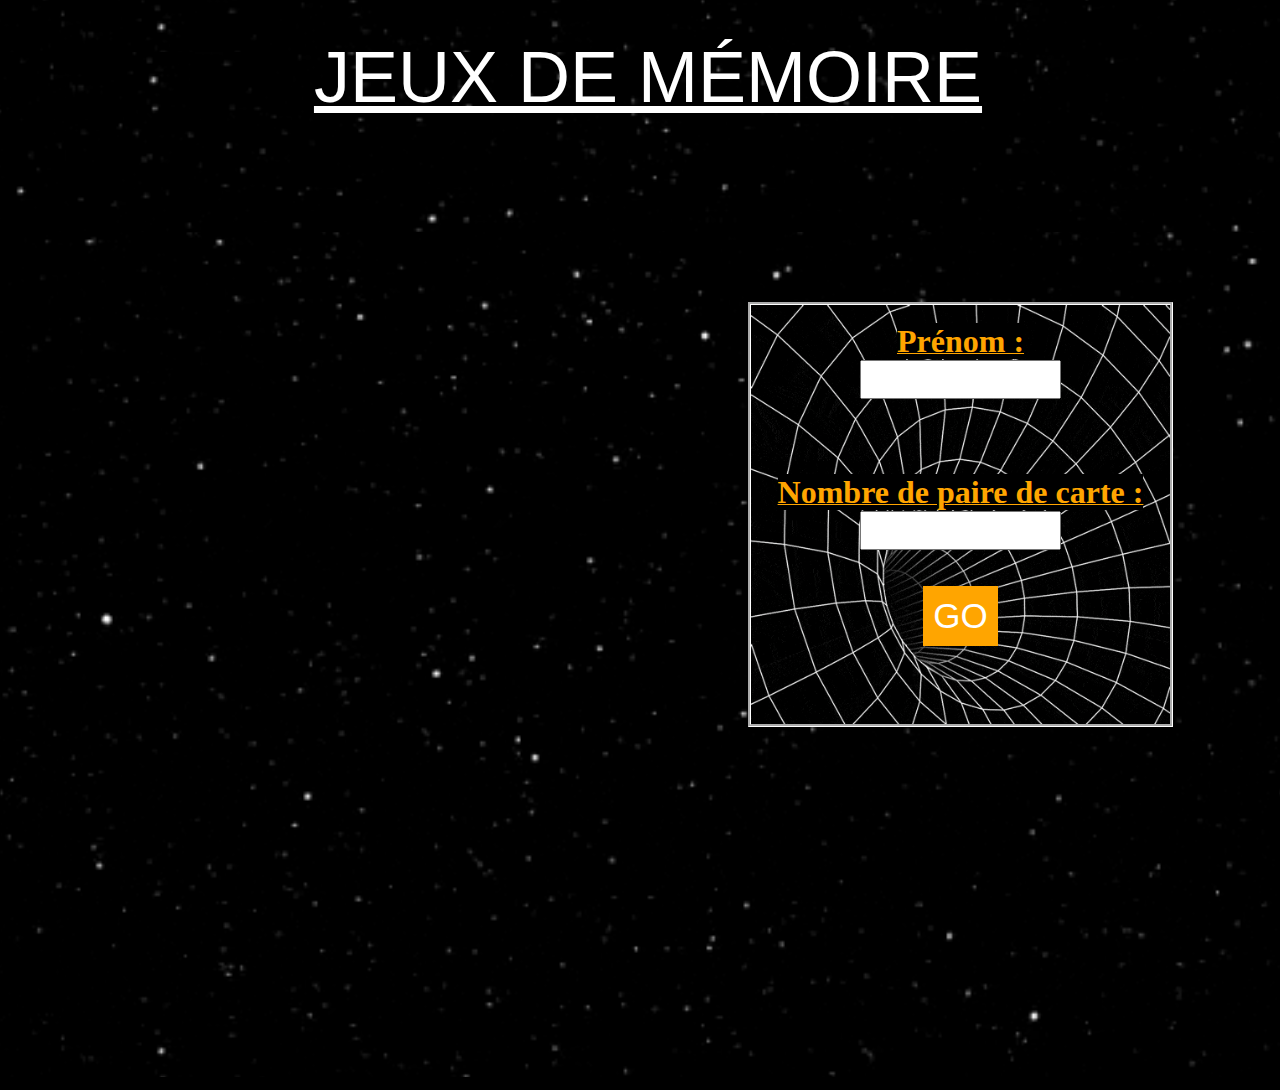
==== index.html @ 2c4fc581 "Add files via upload" ====
<!DOCTYPE html>
<html lang="en">
    <head>
        <meta charset="UTF-8">
        <meta http-equiv="X-UA-Compatible" content="IE=edge">
        <meta name="viewport" content="width=device-width, initial-scale=1.0">
        <link rel="stylesheet" href="style.css">
        <title>Jeux de Mémoire</title>
    </head>

    <body>    
        <header>
            <text class="titre">JEUX DE MÉMOIRE</text>
            <section id="timer" class="timer">
                <div class="container">
                    <h2 id="temp" class="temp">00:00</h2>
                </div>
                <strong><p id="nom" class="nom"></p></strong>
            </section>
        </header>

    

        <div id = "formulaire">
            <form class="formulaire" id="form" >
                <div class = "inputPrenom">
                    <br><label for="prenom"><strong class="prenom">Prénom :</strong></label><br>
                    <input type="text" id="prenom" name="prenom"><br><br>
                </div>
                <div class="erreurNom" id="erreurNom"></div>

                <br><br><br><br>

                <div class="inputPair">
                    <label for="pair"><strong class="labelPair">Nombre de paire de carte :</strong></label>
                    <input type="number" id="pair" name="pair">
                </div>
                <div class="erreurPair" id="erreurPair"></div> 

                <br><br>

                <input type="button" value="GO" id="go" class="go"> 
                
            </form>
        </div> 
        
        <main id="boardGame" class="boardGame">
            <div class="box" id="box1">1</div>
            <div class="box" id="box2">1</div>
            <div class="box" id="box3">2</div>
            <div class="box" id="box4">2</div>
            <div class="box" id="box5">3</div>
            <div class="box" id="box6">3</div>
            <div class="box" id="box7">4</div>
            <div class="box" id="box8">4</div>
            <div class="box" id="box9">5</div>
            <div class="box" id="box10">5</div>
            <div class="box" id="box11">6</div>
            <div class="box" id="box12">6</div>
            <div class="box" id="box13">7</div>
            <div class="box" id="box14">7</div>
            <div class="box" id="box15">8</div>
            <div class="box" id="box16">8</div>
            <div class="box" id="box17">9</div>
            <div class="box" id="box18">9</div>
            <div class="box" id="box19">10</div>
            <div class="box" id="box20">10</div>
        </main>

        <div class="message">
            <h2 id="gagner" class="gagner"></h2>
            
        </div>
        
        <button onClick="window.location.reload();" id="reset"><strong>RECOMMENCER</strong></button>
        <h3 id="createur" class="createur"></h3> 
        
        </script><script src="memoire.js"></script>
    </body>
</html>
---- style.css ----
* {
  box-sizing: border-box;
}

body{
  background-color: black;
  width: 100%;
  overflow: hidden;
  background-image: url("img/space.gif");
  background-size: cover;
  
}

main {
  margin: 0;
  display: flex;
  align-items: center;
  justify-content: center;
  width: auto;
  height: 100vh;
  margin-top: -550px;
}

header div{
  width: auto;
  height: 180px;
  margin: -21px;
  display: flex;
  justify-content: center;
  align-items: center;
  color: white;
  font-size:250%;
  text-decoration:underline;
  background-image: url("img/space.gif");
  background-size: cover;
}

.formulaire{
  color: orange;
  text-align: center;
  margin-top: -650px;
  border-style: groove;
  border-color: rgb(255, 255, 255);
  width: 425px;
  height: 425px;
  margin-left: 740px;
  display: block;
  background-image: url("img/trouNoir.gif");
  background-size:cover
}

.formulaire label{
  font-size: xx-large;
}

.formulaire input{
  padding: 10px;
}

.formulaire select{
  padding: 10px;
  margin-right: 15px ;
  margin-top: 8px;
  padding-right: 100px;
}

.go{
  background-color: orange; 
  border: none;
  color: white;
  padding: 15px 32px;
  text-align: center;
  text-decoration: none;
  display: inline-block;
  font-size: 35px;
}

.erreurPair, .erreurNom {
  color: red;
  background-color: rgb(0, 0, 0);
  font-size: 110%;
  text-decoration: underline;
  width:320px;
  margin: 0 auto;
  font-weight: bold;
}

.correctInput {
  font-size: 0px;
}

.inputPrenom{
  margin-bottom: -15px;
  text-decoration: underline;
  
}

.inputPair{
  color: orange;
  text-decoration: underline;
}


.timer{
  height: 100vh;
  width: 100%;
  margin-top: -115px;
}

#nom{
  text-align: center;
  margin-top:-50px;
  font-size: 300%;
}

.message{
  margin-top: -475px;
}

.titre{
  font-family:Impact, Haettenschweiler, 'Arial Narrow Bold', sans-serif;
  width: auto;
  height: 180px;
  margin: -21px;
  display: flex;
  justify-content: center;
  align-items: center;
  color: white;
  font-size:450%;
  text-decoration:underline;
}

.nom{
  font-family:Cambria, Cochin, Georgia, Times, 'Times New Roman', serif;
  color: white;
}
.prenom,.labelPair{
  background-color: black;
}

.temp{
  font-family: 'Segoe UI', Tahoma, Geneva, Verdana, sans-serif;
  color:red
}

.box {
  width: 120px;
  height: 120px;
  background-color: rgb(255, 255, 255);
  display: flex;
  font-size: 0px;
  font-weight: bold;
  align-items: center;
  justify-content: center;
  border: 1px solid black;
  cursor: pointer;
  margin-top: -350px;
  margin-right: 5px;
}

.gagner{
  color: green;
  text-align: center;
  margin-top: -330px;
  font-size: 550%;
}

.perdu{
  margin-top: -250px;
  font-size: 550%;
  color: rgb(255, 0, 0);
}

.show {
 font-size: xx-large;
 pointer-events:none;
}

.match{
  background-color: transparent;
  color: transparent;
  border-color: transparent;
  visibility: hidden;
}

.resetRed{
  background-color: red ;
  width: 15%;
  margin: 0 auto;
  font-size: x-large;
  border-radius: 100%;
}

.resetGreen{
  background-color:green ;
  width: 15%;
  margin: 0 auto;
  font-size: x-large;
  border-radius: 100%;
}

.createur{
  color: white;
  float:right;
  margin-right: 100px;
  margin-top: initial;
}

.verouillerBoardgame{
  pointer-events:none;
}
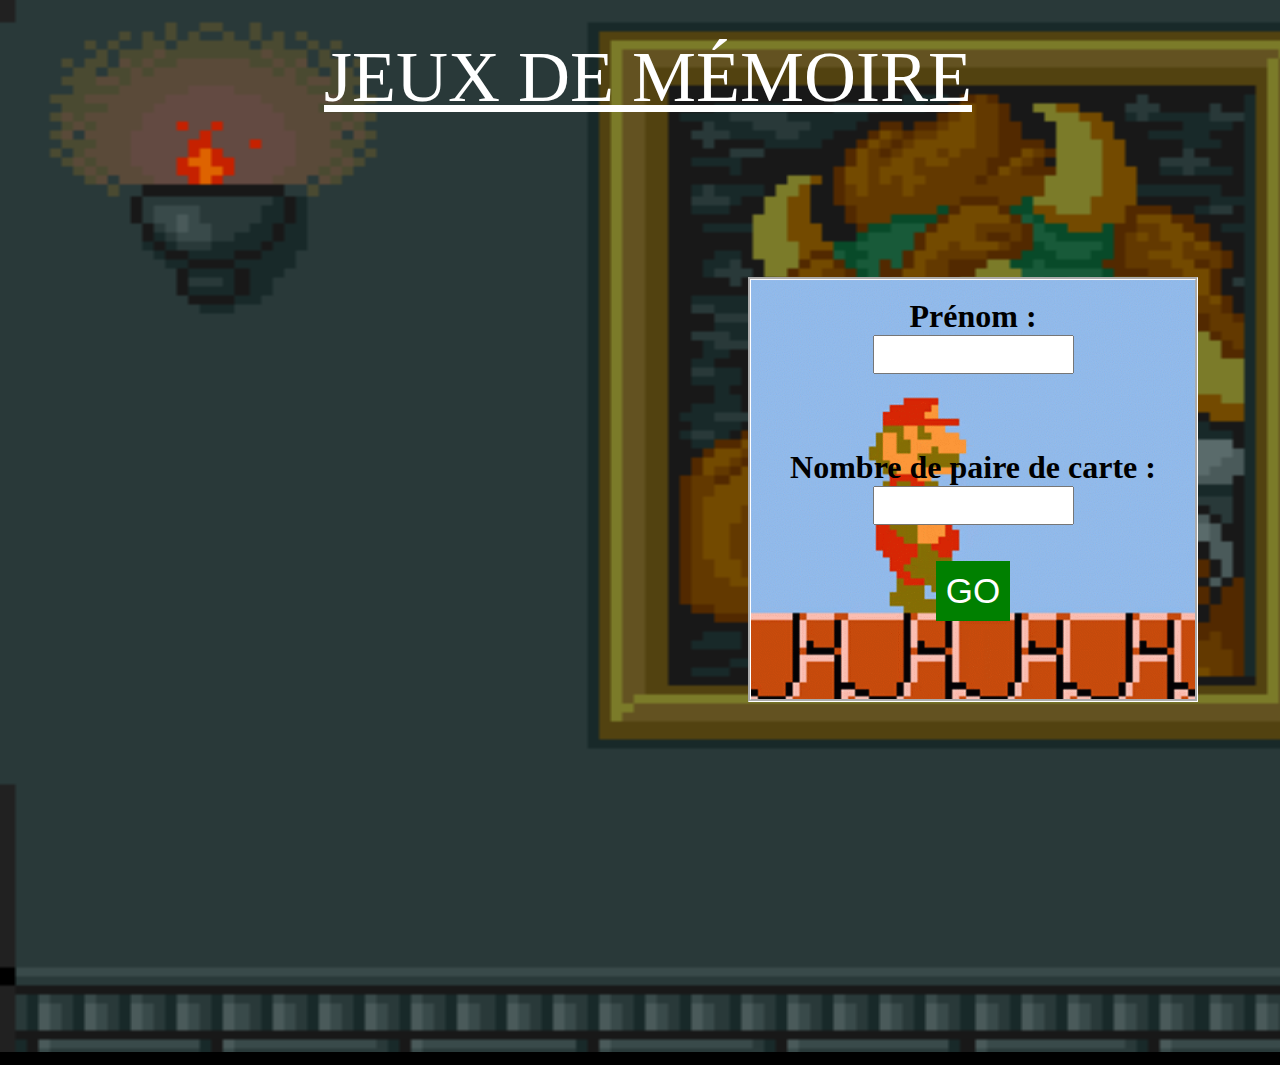
==== commit e62ea2c9: "Semi-Final" ====
--- a/index.html
+++ b/index.html
@@ -19,12 +19,28 @@
             </section>
         </header>
 
-    
+
+        <audio id="correct">
+            <source src="audio/correct.mp3" type="audio/mpeg">
+        </audio>
+
+        <audio id="wrong">
+            <source src="audio/wrong.mp3" type="audio/mpeg">
+        </audio>
+            
+        <audio id="succes">
+            <source src="audio/succes.mp3" type="audio/mpeg">
+        </audio>
+
+        <audio id="gameOver">
+            <source src="audio/gameOver.mp3" type="audio/mpeg">
+        </audio>
+
 
         <div id = "formulaire">
             <form class="formulaire" id="form" >
                 <div class = "inputPrenom">
-                    <br><label for="prenom"><strong class="prenom">Prénom :</strong></label><br>
+                    <br><label for="prenom"><strong class="labelprenom">Prénom :</strong></label><br>
                     <input type="text" id="prenom" name="prenom"><br><br>
                 </div>
                 <div class="erreurNom" id="erreurNom"></div>
--- a/style.css
+++ b/style.css
@@ -6,9 +6,10 @@
   background-color: black;
   width: 100%;
   overflow: hidden;
-  background-image: url("img/space.gif");
-  background-size: cover;
-  
+  background-image: url("img/back.gif");
+  background-repeat: no-repeat;
+  background-size: 1920px 1500px;
+  background-position-y: center
 }
 
 main {
@@ -22,30 +23,27 @@
 }
 
 header div{
-  width: auto;
+  width: 10px;
   height: 180px;
   margin: -21px;
   display: flex;
   justify-content: center;
-  align-items: center;
   color: white;
   font-size:250%;
   text-decoration:underline;
-  background-image: url("img/space.gif");
-  background-size: cover;
 }
 
 .formulaire{
-  color: orange;
-  text-align: center;
-  margin-top: -650px;
+  color: black;
+  text-align: center;
+  margin-top: -675px;
   border-style: groove;
   border-color: rgb(255, 255, 255);
-  width: 425px;
+  width: 450px;
   height: 425px;
   margin-left: 740px;
   display: block;
-  background-image: url("img/trouNoir.gif");
+  background-image: url("img/mario.gif");
   background-size:cover
 }
 
@@ -65,7 +63,7 @@
 }
 
 .go{
-  background-color: orange; 
+  background-color: green; 
   border: none;
   color: white;
   padding: 15px 32px;
@@ -91,19 +89,19 @@
 
 .inputPrenom{
   margin-bottom: -15px;
-  text-decoration: underline;
+}
+
+.inputPair{
+  color: black;
   
 }
 
-.inputPair{
-  color: orange;
-  text-decoration: underline;
-}
-
+.labelPair,.labelprenom{
+  font-family: "Comic Sans MS", "Comic Sans", cursive;
+}
 
 .timer{
   height: 100vh;
-  width: 100%;
   margin-top: -115px;
 }
 
@@ -118,7 +116,7 @@
 }
 
 .titre{
-  font-family:Impact, Haettenschweiler, 'Arial Narrow Bold', sans-serif;
+  font-family: "Comic Sans MS", "Comic Sans", cursive;
   width: auto;
   height: 180px;
   margin: -21px;
@@ -134,13 +132,11 @@
   font-family:Cambria, Cochin, Georgia, Times, 'Times New Roman', serif;
   color: white;
 }
-.prenom,.labelPair{
-  background-color: black;
-}
 
 .temp{
   font-family: 'Segoe UI', Tahoma, Geneva, Verdana, sans-serif;
-  color:red
+  color:red;
+  margin-left: 1940px;
 }
 
 .box {
@@ -184,19 +180,41 @@
 }
 
 .resetRed{
-  background-color: red ;
-  width: 15%;
+  padding: 15px 25px;
+  font-size: 24px;
+  cursor: pointer;
+  text-align: center;
+  text-decoration: none;
+  outline: none;
+  color: rgb(255, 255, 255);
+  background-color: red;
+  border: none;
+  border-radius: 15px;
+  box-shadow: 0 2px rgb(0, 0, 0);
   margin: 0 auto;
-  font-size: x-large;
-  border-radius: 100%;
+}
+
+.resetRed:hover{
+  background-color: rgb(122, 4, 4)
 }
 
 .resetGreen{
-  background-color:green ;
-  width: 15%;
+  padding: 15px 25px;
+  font-size: 24px;
+  cursor: pointer;
+  text-align: center;
+  text-decoration: none;
+  outline: none;
+  color: rgb(255, 255, 255);
+  background-color: green;
+  border: none;
+  border-radius: 15px;
+  box-shadow: 0 2px rgb(0, 0, 0);
   margin: 0 auto;
-  font-size: x-large;
-  border-radius: 100%;
+}
+
+.resetGreen:hover{
+  background-color:rgb(2, 91, 2)
 }
 
 .createur{
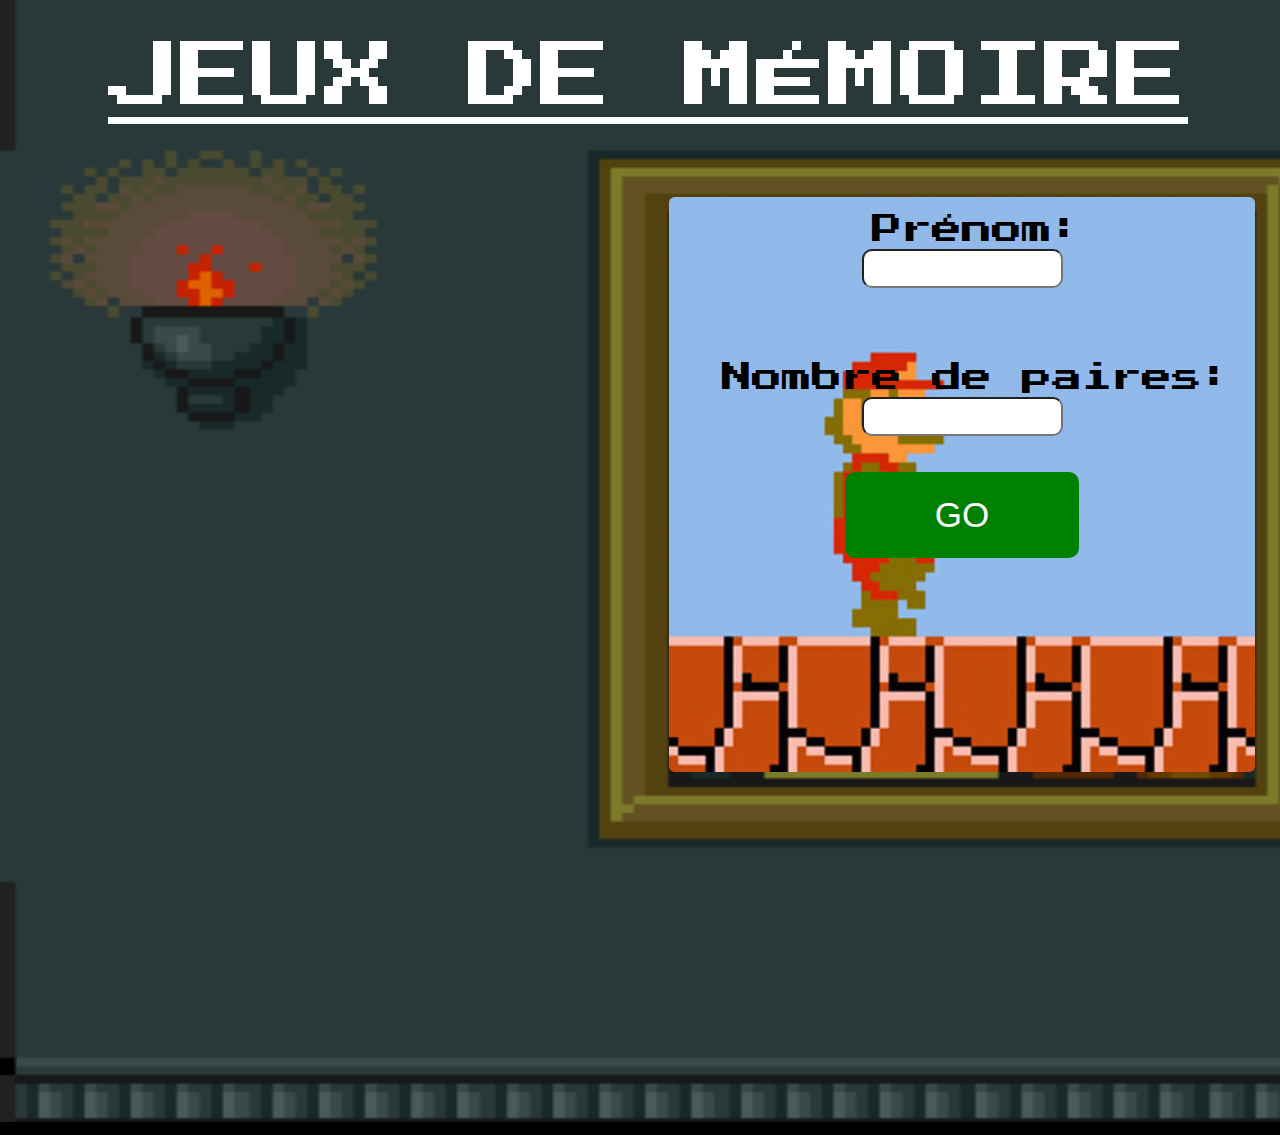
==== commit b9758559: "Add files via upload" ====
--- a/index.html
+++ b/index.html
@@ -40,7 +40,7 @@
         <div id = "formulaire">
             <form class="formulaire" id="form" >
                 <div class = "inputPrenom">
-                    <br><label for="prenom"><strong class="labelprenom">Prénom :</strong></label><br>
+                    <br><label for="prenom"><strong class="labelprenom">Prénom:</strong></label><br>
                     <input type="text" id="prenom" name="prenom"><br><br>
                 </div>
                 <div class="erreurNom" id="erreurNom"></div>
@@ -48,7 +48,7 @@
                 <br><br><br><br>
 
                 <div class="inputPair">
-                    <label for="pair"><strong class="labelPair">Nombre de paire de carte :</strong></label>
+                    <label for="pair"><strong class="labelPair">Nombre de paires:</strong></label>
                     <input type="number" id="pair" name="pair">
                 </div>
                 <div class="erreurPair" id="erreurPair"></div> 
@@ -61,31 +61,33 @@
         </div> 
         
         <main id="boardGame" class="boardGame">
-            <div class="box" id="box1">1</div>
-            <div class="box" id="box2">1</div>
-            <div class="box" id="box3">2</div>
-            <div class="box" id="box4">2</div>
-            <div class="box" id="box5">3</div>
-            <div class="box" id="box6">3</div>
-            <div class="box" id="box7">4</div>
-            <div class="box" id="box8">4</div>
-            <div class="box" id="box9">5</div>
-            <div class="box" id="box10">5</div>
-            <div class="box" id="box11">6</div>
-            <div class="box" id="box12">6</div>
-            <div class="box" id="box13">7</div>
-            <div class="box" id="box14">7</div>
-            <div class="box" id="box15">8</div>
-            <div class="box" id="box16">8</div>
-            <div class="box" id="box17">9</div>
-            <div class="box" id="box18">9</div>
-            <div class="box" id="box19">10</div>
-            <div class="box" id="box20">10</div>
+            <div class="box" id="defaultBox">♦</div>
+            <div class="box" id="defaultBox">♦</div>
+            <div class="box" id="defaultBox">☻</div>
+            <div class="box" id="defaultBox">☻</div>
+            <div class="box" id="box0">♥</div>
+            <div class="box" id="box1">♥</div>
+            <div class="box" id="box2">☺</div>
+            <div class="box" id="box3">☺</div>
+            <div class="box" id="box4">♣</div>
+            <div class="box" id="box5">♣</div>
+            <div class="box" id="box6">♠</div>
+            <div class="box" id="box7">♠</div>
+            <div class="box" id="box8">♪</div>
+            <div class="box" id="box9">♪</div>
+            <div class="box" id="box10">♫</div>
+            <div class="box" id="box11">♫</div>
+            <div class="box" id="box12">☼</div>
+            <div class="box" id="box13">☼</div>
+            <div class="box" id="box14">©</div>
+            <div class="box" id="box15">©</div>
         </main>
+
+       
 
         <div class="message">
             <h2 id="gagner" class="gagner"></h2>
-            
+             
         </div>
         
         <button onClick="window.location.reload();" id="reset"><strong>RECOMMENCER</strong></button>
--- a/style.css
+++ b/style.css
@@ -1,3 +1,9 @@
+@font-face {
+  font-family: SeizeBit;
+  src: url(Font/PressStart2P-Regular.ttf);
+  font-weight: bold;
+}
+
 * {
   box-sizing: border-box;
 }
@@ -8,8 +14,9 @@
   overflow: hidden;
   background-image: url("img/back.gif");
   background-repeat: no-repeat;
-  background-size: 1920px 1500px;
-  background-position-y: center
+  background-size: 1920px 1440px;
+  background-attachment: fixed;
+  background-position-y: center;
 }
 
 main {
@@ -36,19 +43,16 @@
 .formulaire{
   color: black;
   text-align: center;
-  margin-top: -675px;
-  border-style: groove;
-  border-color: rgb(255, 255, 255);
-  width: 450px;
-  height: 425px;
-  margin-left: 740px;
+  margin-top: -755px;
+  border: none;
+  border-style:none;
+  width: 586px;
+  height: 575px;
+  margin-left: 661px;
   display: block;
   background-image: url("img/mario.gif");
-  background-size:cover
-}
-
-.formulaire label{
-  font-size: xx-large;
+  background-size:cover;
+  border-radius: 1%;
 }
 
 .formulaire input{
@@ -64,11 +68,13 @@
 
 .go{
   background-color: green; 
-  border: none;
-  color: white;
-  padding: 15px 32px;
-  text-align: center;
-  text-decoration: none;
+  border-radius: 10px;
+  border:none;
+  color: white;
+  text-align: center;
+  width: 40%;
+  height: 15%;
+  cursor: pointer;
   display: inline-block;
   font-size: 35px;
 }
@@ -78,7 +84,7 @@
   background-color: rgb(0, 0, 0);
   font-size: 110%;
   text-decoration: underline;
-  width:320px;
+  width:fit-content;
   margin: 0 auto;
   font-weight: bold;
 }
@@ -93,11 +99,16 @@
 
 .inputPair{
   color: black;
-  
 }
 
 .labelPair,.labelprenom{
-  font-family: "Comic Sans MS", "Comic Sans", cursive;
+  font-family: seizeBit;
+  font-size: 190%;
+  margin-left: 30px;
+}
+#prenom,#pair{
+  padding:10px;
+  border-radius:10px;
 }
 
 .timer{
@@ -109,6 +120,7 @@
   text-align: center;
   margin-top:-50px;
   font-size: 300%;
+  
 }
 
 .message{
@@ -116,7 +128,7 @@
 }
 
 .titre{
-  font-family: "Comic Sans MS", "Comic Sans", cursive;
+  font-family: seizeBit;
   width: auto;
   height: 180px;
   margin: -21px;
@@ -129,51 +141,62 @@
 }
 
 .nom{
-  font-family:Cambria, Cochin, Georgia, Times, 'Times New Roman', serif;
-  color: white;
+  font-family: seizeBit;
+  color: white;
+  padding: 5%;
 }
 
 .temp{
-  font-family: 'Segoe UI', Tahoma, Geneva, Verdana, sans-serif;
+  font-family: seizeBit;
   color:red;
   margin-left: 1940px;
+  padding: 50px;
+  font-size: 80px;
 }
 
 .box {
   width: 120px;
   height: 120px;
   background-color: rgb(255, 255, 255);
+  background-image: url("img/carte.gif");
+  background-position: center;
   display: flex;
   font-size: 0px;
   font-weight: bold;
   align-items: center;
   justify-content: center;
-  border: 1px solid black;
+  border: 3px solid black;
+  border-radius: 10%;
   cursor: pointer;
   margin-top: -350px;
   margin-right: 5px;
 }
 
 .gagner{
-  color: green;
-  text-align: center;
-  margin-top: -330px;
-  font-size: 550%;
+  color: rgb(5, 211, 5);
+  text-align: center;
+  margin-top: -550px;
+  font-size: 450%;
+  font-family: seizeBit;
 }
 
 .perdu{
-  margin-top: -250px;
-  font-size: 550%;
+  margin-top: -500px;
+  font-size: 300%;
   color: rgb(255, 0, 0);
+  font-family: seizeBit;
 }
 
 .show {
- font-size: xx-large;
+ font-size: 80px;
+ text-align: center;
  pointer-events:none;
+ background-image: none;
 }
 
 .match{
   background-color: transparent;
+  background-image: none;
   color: transparent;
   border-color: transparent;
   visibility: hidden;
@@ -192,6 +215,7 @@
   border-radius: 15px;
   box-shadow: 0 2px rgb(0, 0, 0);
   margin: 0 auto;
+  font-family: seizeBit;
 }
 
 .resetRed:hover{
@@ -211,6 +235,7 @@
   border-radius: 15px;
   box-shadow: 0 2px rgb(0, 0, 0);
   margin: 0 auto;
+  font-family: seizeBit;
 }
 
 .resetGreen:hover{
@@ -221,9 +246,12 @@
   color: white;
   float:right;
   margin-right: 100px;
-  margin-top: initial;
+  
+  font-size: large;
+  font-family: seizeBit;
 }
 
 .verouillerBoardgame{
   pointer-events:none;
-}+}
+
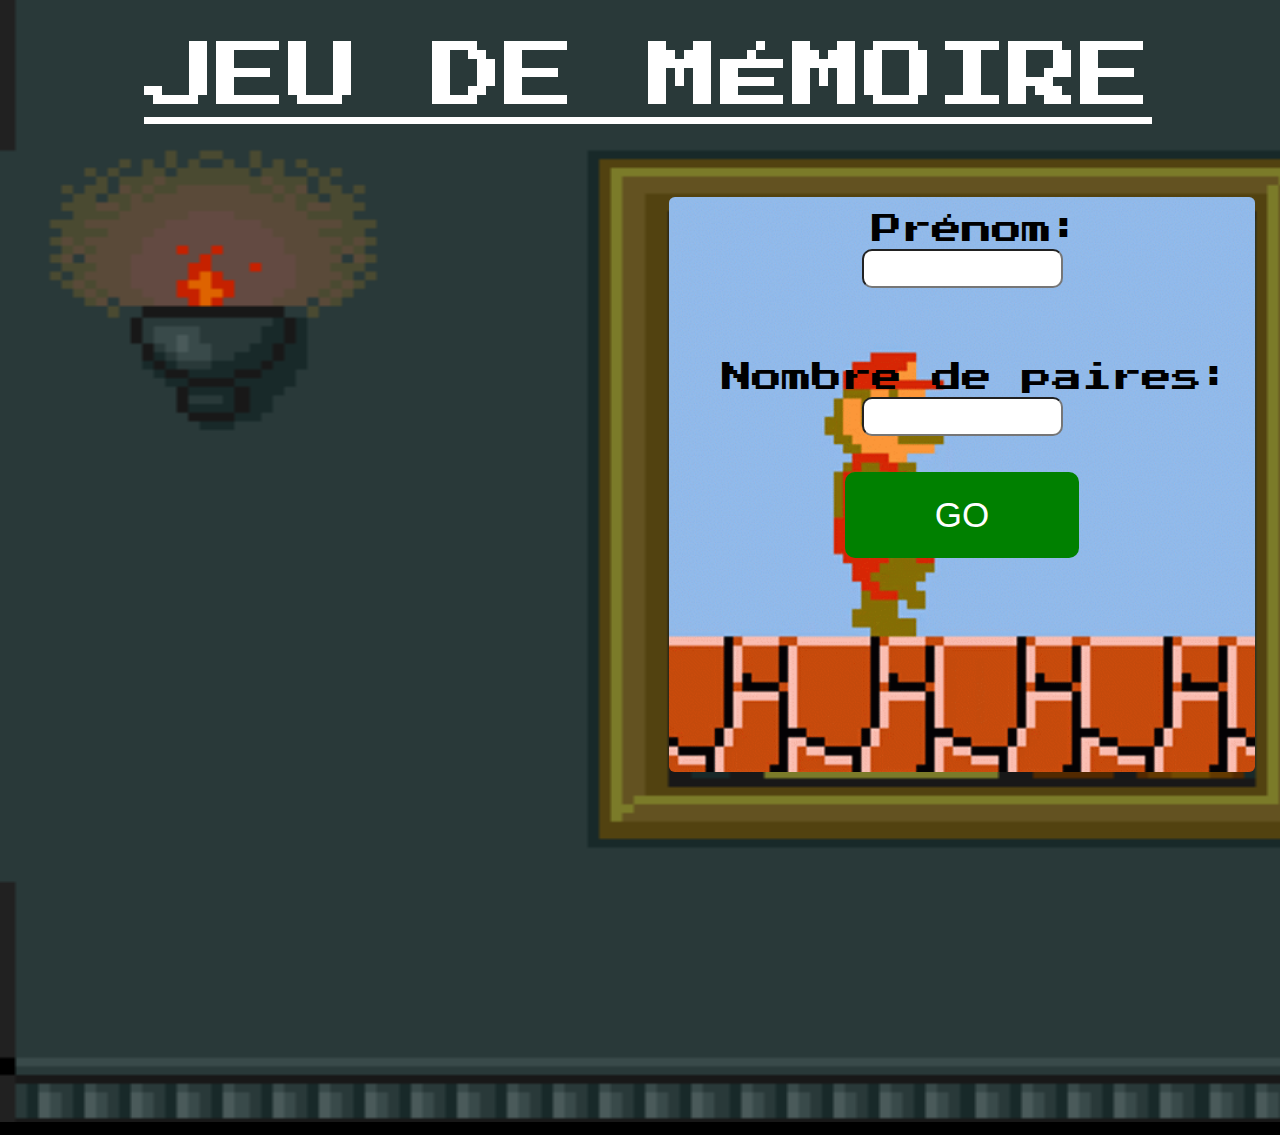
==== commit cdb81f0c: "Update index.html" ====
--- a/index.html
+++ b/index.html
@@ -5,12 +5,12 @@
         <meta http-equiv="X-UA-Compatible" content="IE=edge">
         <meta name="viewport" content="width=device-width, initial-scale=1.0">
         <link rel="stylesheet" href="style.css">
-        <title>Jeux de Mémoire</title>
+        <title>Jeu de Mémoire</title>
     </head>
 
     <body>    
         <header>
-            <text class="titre">JEUX DE MÉMOIRE</text>
+            <text class="titre">JEU DE MÉMOIRE</text>
             <section id="timer" class="timer">
                 <div class="container">
                     <h2 id="temp" class="temp">00:00</h2>
@@ -95,4 +95,4 @@
         
         </script><script src="memoire.js"></script>
     </body>
-</html>+</html>
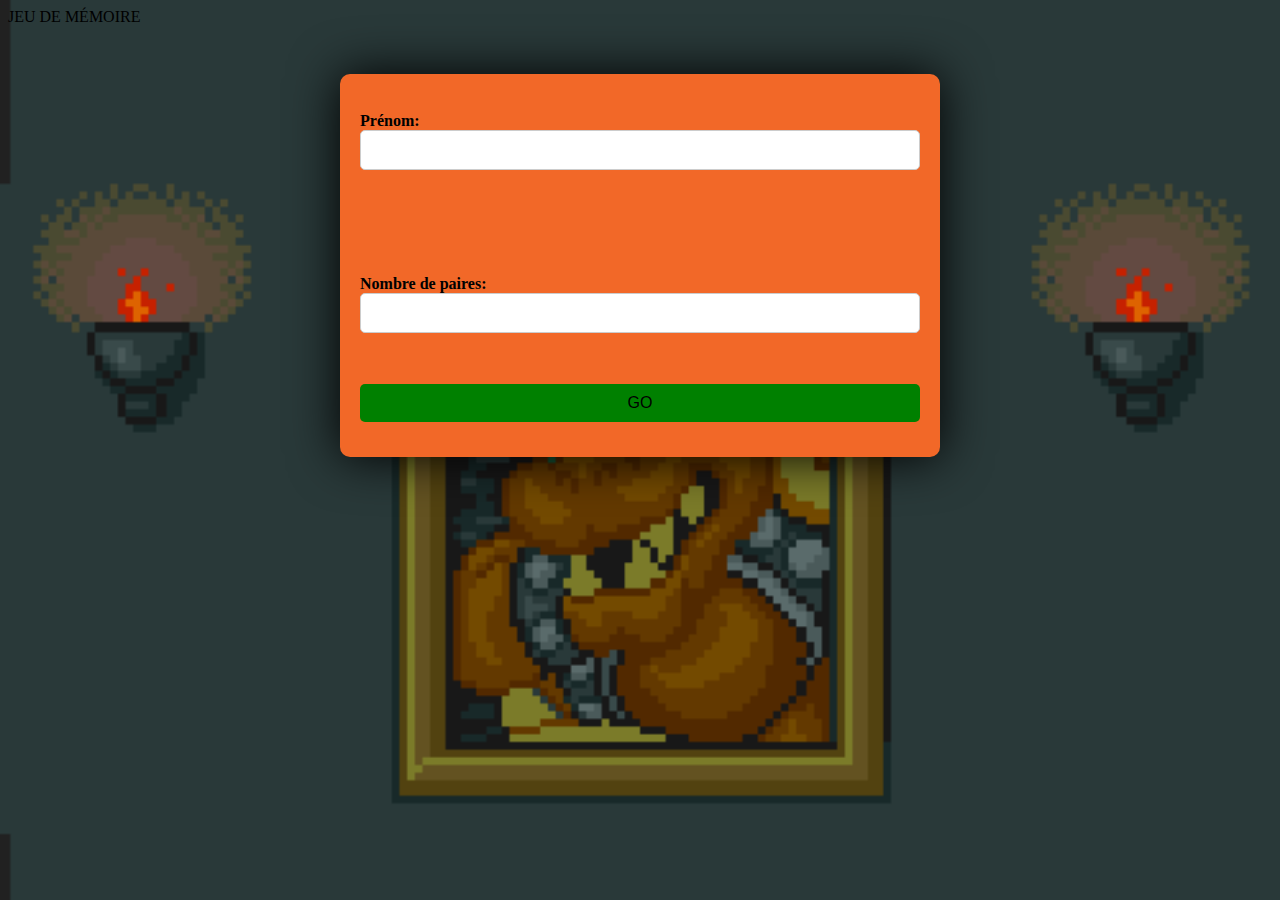
==== commit 046f5be5: "Reformatage du css pour Responsive desktop et mobile" ====
--- a/index.html
+++ b/index.html
@@ -36,7 +36,7 @@
             <source src="audio/gameOver.mp3" type="audio/mpeg">
         </audio>
 
-
+        
         <div id = "formulaire">
             <form class="formulaire" id="form" >
                 <div class = "inputPrenom">
@@ -60,6 +60,7 @@
             </form>
         </div> 
         
+
         <main id="boardGame" class="boardGame">
             <div class="box" id="defaultBox">♦</div>
             <div class="box" id="defaultBox">♦</div>
@@ -92,6 +93,7 @@
         
         <button onClick="window.location.reload();" id="reset"><strong>RECOMMENCER</strong></button>
         <h3 id="createur" class="createur"></h3> 
+
         
         </script><script src="memoire.js"></script>
     </body>
--- a/style.css
+++ b/style.css
@@ -1,4 +1,4 @@
-@font-face {
+/* @font-face {
   font-family: SeizeBit;
   src: url(Font/PressStart2P-Regular.ttf);
   font-weight: bold;
@@ -254,4 +254,241 @@
 .verouillerBoardgame{
   pointer-events:none;
 }
-
+*/
+
+
+
+
+
+/* Styles pour les écrans de bureau (desktop) */
+@font-face {
+  font-family: SeizeBit;
+  src: url(Font/PressStart2P-Regular.ttf);
+  font-weight: bold;
+}
+
+* {
+  box-sizing: border-box;
+}
+
+body {
+  background-color: black;
+  width: auto;
+  background-image: url("img/back.gif");
+  background-repeat: no-repeat;
+  background-size: cover; /* Ajuste la taille de l'image pour couvrir toute la zone d'arrière-plan */
+  background-attachment: fixed;
+  background-position: center;
+}
+
+main {
+  margin: 0;
+  display: flex;
+  flex-wrap: wrap;
+  align-items: center;
+  justify-content: center;
+  width: auto;
+}
+
+
+.formulaire {
+  width: 100%;
+  max-width: 600px; /* Largeur maximale pour une meilleure lisibilité */
+  margin: auto; /* Centre le formulaire horizontalement */
+  text-align: left; /* Réinitialise le centrage du texte */
+  padding: 20px; /* Ajoute un peu d'espace intérieur */
+  background-color: #f26828;
+  background-size: cover;
+  border-radius: 10px; /* Arrondi les coins */
+  box-shadow: 0 0 50px rgba(0, 0, 0, 1); /* Ajoute une légère ombre */
+}
+
+/* Style des champs de texte et des sélecteurs */
+.formulaire input,
+.formulaire select {
+  width: 100%;
+  padding: 10px;
+  margin-bottom: 15px; /* Espacement entre les champs */
+  border: 1px solid #ccc; /* Ajoute une bordure légère */
+  border-radius: 5px;
+  font-size: 16px;
+}
+
+/* Style du bouton de soumission */
+.formulaire .go {
+  width: 100%;
+  padding: 10px;
+  border: none;
+  border-radius: 5px;
+  cursor: pointer;
+  font-size: 16px;
+  cursor: pointer;
+  background-color: green;
+}
+
+.box{
+  width: calc(20% - 200px);
+  height: 150px; /* Vous pouvez ajuster la hauteur selon vos préférences */
+  margin: 5px; /* Espacement entre les boîtes */
+  background-color: rgb(255, 255, 255);
+  background-image: url("img/carte.gif");
+  background-repeat: no-repeat;
+  background-size: cover; /* Ajuste la taille de l'image pour couvrir toute la zone d'arrière-plan */
+  background-position: center;
+  display: flex;
+  font-size: 0px;
+  font-weight: bold;
+  align-items: center;
+  justify-content: center;
+  border: 3px solid black;
+  border-radius: 10%;
+  cursor: pointer;
+}
+
+
+
+.show {
+  font-size: 80px;
+  text-align: center;
+  pointer-events:none;
+  background-image: none;
+}
+
+.match{
+  background-color: transparent;
+  background-image: none;
+  color: transparent;
+  border-color: transparent;
+  visibility: hidden;
+}
+
+.timer{
+  margin: 0 auto;
+  text-align: center;
+}
+.temp{
+  font-family: seizeBit;
+  color:red;
+  margin: 0 auto ;
+  font-size: 80px;
+}
+
+#nom{
+  text-align: center;
+  font-size: 300%;
+  font-family: seizeBit;
+  color: #6C9AFC
+}
+
+.gagner{
+  color: rgb(15, 174, 15);
+  text-align: center;
+  font-size: 450%;
+  font-family: seizeBit;
+}
+
+.perdu{
+  margin-top: -500px;
+  font-size: 300%;
+  color: rgb(255, 0, 0);
+  font-family: seizeBit;
+}
+
+.verouillerBoardgame{
+  pointer-events:none;
+}
+
+/* Styles pour les appareils mobiles */
+@media (max-width: 768px) {
+
+  main {
+    display: flex;
+    flex-wrap: wrap;
+    justify-content: center;
+    margin-top: 5%;
+    
+  }
+
+  .box {
+    width: calc(33.33% - 10px); /* 3 boîtes par ligne avec un espacement de 10px entre elles */
+    height: 120px; /* Vous pouvez ajuster la hauteur selon vos préférences */
+    margin: 5px; /* Espacement entre les boîtes */
+  }
+
+  header div {
+    font-size: 150%; /* Ajustez la taille de la police pour les mobiles */
+  }
+
+  .formulaire {
+    width: 100%; /* Remplacez la largeur fixe par 100% pour s'adapter aux mobiles */
+    margin-left: 0; /* Supprimez la marge gauche pour s'adapter aux mobiles */
+  }
+
+  .formulaire input,
+  .formulaire select {
+    width: 100%; /* Ajustez la largeur des champs de formulaire pour les mobiles */
+    margin: 10px 0; /* Ajoutez un espace entre les champs de formulaire pour les mobiles */
+  }
+
+  .go {
+    width: 100%; /* Ajustez la largeur du bouton "GO" pour les mobiles */
+    font-size: 24px; /* Ajustez la taille de la police pour les mobiles */
+  }
+
+  .labelPair,
+  .labelprenom {
+    font-size: 120%; /* Ajustez la taille de la police des étiquettes pour les mobiles */
+    margin-left: 0; /* Supprimez la marge gauche pour s'adapter aux mobiles */
+  }
+
+  #nom {
+    font-size: 200%; /* Ajustez la taille de la police pour les mobiles */
+    margin-top: -30px; /* Ajustez la marge supérieure pour les mobiles */
+  }
+
+  .gagner {
+    font-size: 200%; /* Ajustez la taille de la police pour les mobiles */
+    margin-top: -400px; /* Ajustez la marge supérieure pour les mobiles */
+  }
+
+  .perdu {
+    font-size: 150%; /* Ajustez la taille de la police pour les mobiles */
+    margin-top: -350px; /* Ajustez la marge supérieure pour les mobiles */
+  }
+
+  .resetRed,
+  .resetGreen {
+    font-size: 16px; /* Ajustez la taille de la police des boutons pour les mobiles */
+    padding: 10px 20px; /* Ajustez la taille des boutons pour les mobiles */
+    margin-top: -30px; /* Ajustez la marge supérieure pour les mobiles */
+  }
+
+  .resetRed:hover{
+    background-color: rgb(122, 4, 4)
+  }
+  
+  
+  .resetGreen:hover{
+    background-color:rgb(2, 91, 2)
+  }
+
+  .createur {
+    margin-right: 20px; /* Ajustez la marge droite pour les mobiles */
+    font-size: 14px; /* Ajustez la taille de la police pour les mobiles */
+  }
+
+  .show {
+    font-size: 80px;
+    text-align: center;
+    pointer-events:none;
+    background-image: none;
+  }
+   
+  .match{
+    background-color: transparent;
+    background-image: none;
+    color: transparent;
+    border-color: transparent;
+    visibility: hidden;
+  }
+}
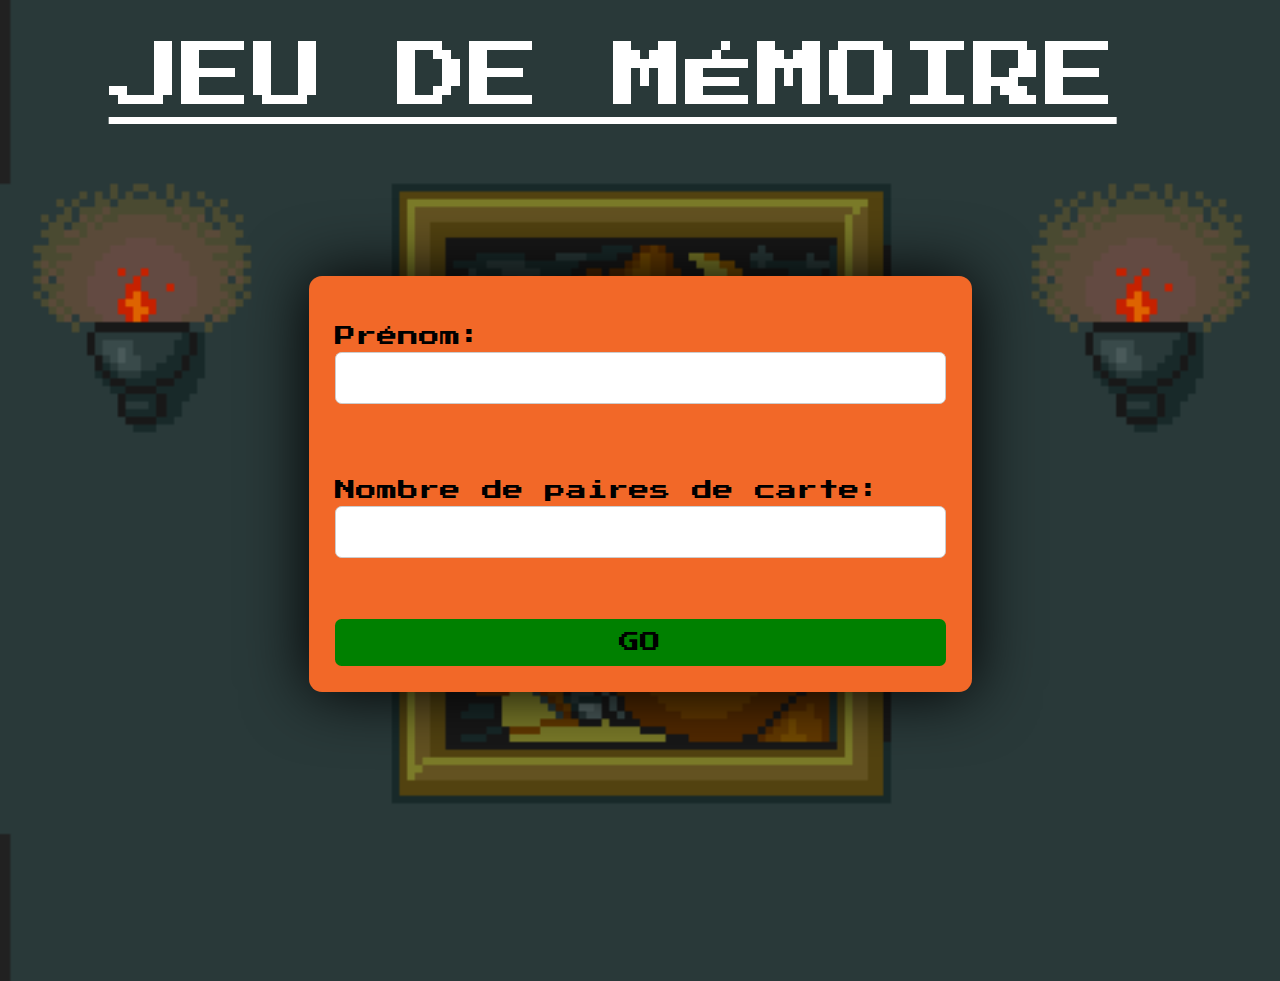
==== commit ed0bf9be: "Correction complete du Mobile responsive and desktop responsive" ====
--- a/index.html
+++ b/index.html
@@ -40,15 +40,15 @@
         <div id = "formulaire">
             <form class="formulaire" id="form" >
                 <div class = "inputPrenom">
-                    <br><label for="prenom"><strong class="labelprenom">Prénom:</strong></label><br>
+                    <br><label for="prenom" class="labelprenom"><strong>Prénom:</strong></label><br>
                     <input type="text" id="prenom" name="prenom"><br><br>
                 </div>
                 <div class="erreurNom" id="erreurNom"></div>
 
-                <br><br><br><br>
+               
 
                 <div class="inputPair">
-                    <label for="pair"><strong class="labelPair">Nombre de paires:</strong></label>
+                    <label for="pair" class="labelPair"><strong>Nombre de paires de carte:</strong></label>
                     <input type="number" id="pair" name="pair">
                 </div>
                 <div class="erreurPair" id="erreurPair"></div> 
@@ -81,10 +81,8 @@
             <div class="box" id="box12">☼</div>
             <div class="box" id="box13">☼</div>
             <div class="box" id="box14">©</div>
-            <div class="box" id="box15">©</div>
+            <div class="box" id="box15">©</div> 
         </main>
-
-       
 
         <div class="message">
             <h2 id="gagner" class="gagner"></h2>
--- a/style.css
+++ b/style.css
@@ -1,4 +1,6 @@
-/* @font-face {
+
+/* Styles pour les écrans de bureau (desktop) */
+@font-face {
   font-family: SeizeBit;
   src: url(Font/PressStart2P-Regular.ttf);
   font-weight: bold;
@@ -8,128 +10,28 @@
   box-sizing: border-box;
 }
 
-body{
+body {
   background-color: black;
-  width: 100%;
-  overflow: hidden;
+  width: auto;
   background-image: url("img/back.gif");
   background-repeat: no-repeat;
-  background-size: 1920px 1440px;
+  background-size: cover; /* Ajuste la taille de l'image pour couvrir toute la zone d'arrière-plan */
   background-attachment: fixed;
-  background-position-y: center;
+  background-position: center;
 }
 
 main {
   margin: 0;
   display: flex;
+  flex-wrap: wrap;
   align-items: center;
   justify-content: center;
   width: auto;
-  height: 100vh;
-  margin-top: -550px;
-}
-
-header div{
-  width: 10px;
-  height: 180px;
-  margin: -21px;
-  display: flex;
-  justify-content: center;
-  color: white;
-  font-size:250%;
-  text-decoration:underline;
-}
-
-.formulaire{
-  color: black;
-  text-align: center;
-  margin-top: -755px;
-  border: none;
-  border-style:none;
-  width: 586px;
-  height: 575px;
-  margin-left: 661px;
-  display: block;
-  background-image: url("img/mario.gif");
-  background-size:cover;
-  border-radius: 1%;
-}
-
-.formulaire input{
-  padding: 10px;
-}
-
-.formulaire select{
-  padding: 10px;
-  margin-right: 15px ;
-  margin-top: 8px;
-  padding-right: 100px;
-}
-
-.go{
-  background-color: green; 
-  border-radius: 10px;
-  border:none;
-  color: white;
-  text-align: center;
-  width: 40%;
-  height: 15%;
-  cursor: pointer;
-  display: inline-block;
-  font-size: 35px;
-}
-
-.erreurPair, .erreurNom {
-  color: red;
-  background-color: rgb(0, 0, 0);
-  font-size: 110%;
-  text-decoration: underline;
-  width:fit-content;
-  margin: 0 auto;
-  font-weight: bold;
-}
-
-.correctInput {
-  font-size: 0px;
-}
-
-.inputPrenom{
-  margin-bottom: -15px;
-}
-
-.inputPair{
-  color: black;
-}
-
-.labelPair,.labelprenom{
-  font-family: seizeBit;
-  font-size: 190%;
-  margin-left: 30px;
-}
-#prenom,#pair{
-  padding:10px;
-  border-radius:10px;
-}
-
-.timer{
-  height: 100vh;
-  margin-top: -115px;
-}
-
-#nom{
-  text-align: center;
-  margin-top:-50px;
-  font-size: 300%;
-  
-}
-
-.message{
-  margin-top: -475px;
 }
 
 .titre{
   font-family: seizeBit;
-  width: auto;
+  width: 99%;
   height: 180px;
   margin: -21px;
   display: flex;
@@ -140,161 +42,13 @@
   text-decoration:underline;
 }
 
-.nom{
-  font-family: seizeBit;
-  color: white;
-  padding: 5%;
-}
-
-.temp{
-  font-family: seizeBit;
-  color:red;
-  margin-left: 1940px;
-  padding: 50px;
-  font-size: 80px;
-}
-
-.box {
-  width: 120px;
-  height: 120px;
-  background-color: rgb(255, 255, 255);
-  background-image: url("img/carte.gif");
-  background-position: center;
-  display: flex;
-  font-size: 0px;
-  font-weight: bold;
-  align-items: center;
-  justify-content: center;
-  border: 3px solid black;
-  border-radius: 10%;
-  cursor: pointer;
-  margin-top: -350px;
-  margin-right: 5px;
-}
-
-.gagner{
-  color: rgb(5, 211, 5);
-  text-align: center;
-  margin-top: -550px;
-  font-size: 450%;
-  font-family: seizeBit;
-}
-
-.perdu{
-  margin-top: -500px;
-  font-size: 300%;
-  color: rgb(255, 0, 0);
-  font-family: seizeBit;
-}
-
-.show {
- font-size: 80px;
- text-align: center;
- pointer-events:none;
- background-image: none;
-}
-
-.match{
-  background-color: transparent;
-  background-image: none;
-  color: transparent;
-  border-color: transparent;
-  visibility: hidden;
-}
-
-.resetRed{
-  padding: 15px 25px;
-  font-size: 24px;
-  cursor: pointer;
-  text-align: center;
-  text-decoration: none;
-  outline: none;
-  color: rgb(255, 255, 255);
-  background-color: red;
-  border: none;
-  border-radius: 15px;
-  box-shadow: 0 2px rgb(0, 0, 0);
-  margin: 0 auto;
-  font-family: seizeBit;
-}
-
-.resetRed:hover{
-  background-color: rgb(122, 4, 4)
-}
-
-.resetGreen{
-  padding: 15px 25px;
-  font-size: 24px;
-  cursor: pointer;
-  text-align: center;
-  text-decoration: none;
-  outline: none;
-  color: rgb(255, 255, 255);
-  background-color: green;
-  border: none;
-  border-radius: 15px;
-  box-shadow: 0 2px rgb(0, 0, 0);
-  margin: 0 auto;
-  font-family: seizeBit;
-}
-
-.resetGreen:hover{
-  background-color:rgb(2, 91, 2)
-}
-
-.createur{
-  color: white;
-  float:right;
-  margin-right: 100px;
-  
-  font-size: large;
-  font-family: seizeBit;
-}
-
-.verouillerBoardgame{
-  pointer-events:none;
-}
-*/
-
-
-
-
-
-/* Styles pour les écrans de bureau (desktop) */
-@font-face {
-  font-family: SeizeBit;
-  src: url(Font/PressStart2P-Regular.ttf);
-  font-weight: bold;
-}
-
-* {
-  box-sizing: border-box;
-}
-
-body {
-  background-color: black;
-  width: auto;
-  background-image: url("img/back.gif");
-  background-repeat: no-repeat;
-  background-size: cover; /* Ajuste la taille de l'image pour couvrir toute la zone d'arrière-plan */
-  background-attachment: fixed;
-  background-position: center;
-}
-
-main {
-  margin: 0;
-  display: flex;
-  flex-wrap: wrap;
-  align-items: center;
-  justify-content: center;
-  width: auto;
-}
-
 
 .formulaire {
+  zoom: 130%;
   width: 100%;
-  max-width: 600px; /* Largeur maximale pour une meilleure lisibilité */
+  max-width: 510px; /* Largeur maximale pour une meilleure lisibilité */
   margin: auto; /* Centre le formulaire horizontalement */
+  margin-top: 100px;
   text-align: left; /* Réinitialise le centrage du texte */
   padding: 20px; /* Ajoute un peu d'espace intérieur */
   background-color: #f26828;
@@ -303,12 +57,12 @@
   box-shadow: 0 0 50px rgba(0, 0, 0, 1); /* Ajoute une légère ombre */
 }
 
+
 /* Style des champs de texte et des sélecteurs */
 .formulaire input,
 .formulaire select {
   width: 100%;
   padding: 10px;
-  margin-bottom: 15px; /* Espacement entre les champs */
   border: 1px solid #ccc; /* Ajoute une bordure légère */
   border-radius: 5px;
   font-size: 16px;
@@ -324,6 +78,19 @@
   font-size: 16px;
   cursor: pointer;
   background-color: green;
+  font-family: seizeBit;
+}
+
+.labelPair,.labelprenom{
+  font-family: seizeBit;
+}
+
+.erreurNom {
+  margin-bottom: 50px;
+  margin-top: -10px;
+}
+.erreurPair{
+  margin-top: 10px;
 }
 
 .box{
@@ -346,7 +113,6 @@
 }
 
 
-
 .show {
   font-size: 80px;
   text-align: center;
@@ -366,6 +132,7 @@
   margin: 0 auto;
   text-align: center;
 }
+
 .temp{
   font-family: seizeBit;
   color:red;
@@ -385,21 +152,72 @@
   text-align: center;
   font-size: 450%;
   font-family: seizeBit;
+  margin-top: 20%;
+}
+
+.resetGreen{
+  padding: 15px 25px;
+  font-size: 24px;
+  cursor: pointer;
+  text-align: center;
+  text-decoration: none;
+  outline: none;
+  color: rgb(255, 255, 255);
+  background-color: green;
+  border: none;
+  border-radius: 15px;
+  box-shadow: 0 2px rgb(0, 0, 0);
+  margin: 0 auto;
+  font-family: seizeBit;
+}
+
+.resetGreen:hover{
+  background-color:rgb(2, 91, 2)
+}
+
+.resetRed{
+  padding: 15px 25px;
+  font-size: 24px;
+  cursor: pointer;
+  text-align: center;
+  text-decoration: none;
+  outline: none;
+  color: rgb(255, 255, 255);
+  background-color: red;
+  border: none;
+  border-radius: 15px;
+  box-shadow: 0 2px rgb(0, 0, 0);
+  margin: 0 auto;
+  font-family: seizeBit;
+}
+
+.resetRed:hover{
+  background-color: rgb(122, 4, 4)
 }
 
 .perdu{
-  margin-top: -500px;
   font-size: 300%;
   color: rgb(255, 0, 0);
   font-family: seizeBit;
+  margin-top: 20%;
 }
 
 .verouillerBoardgame{
   pointer-events:none;
+  visibility: hidden;
+  
+}
+
+.createur{
+  color: white;
+  float:right;
+  margin-right: 100px;
+  font-size: large;
+  font-family: seizeBit;
 }
 
 /* Styles pour les appareils mobiles */
-@media (max-width: 768px) {
+@media (max-width: 900px) {
 
   main {
     display: flex;
@@ -419,7 +237,31 @@
     font-size: 150%; /* Ajustez la taille de la police pour les mobiles */
   }
 
+  .titre{
+    font-family: seizeBit;
+    width: 99%;
+    display: flex;
+    color: white;
+    font-size:150%;
+    margin: 0 auto;
+    text-decoration:underline;
+  }
+
+  .timer{
+    margin: 0 auto;
+    text-align: center;
+  }
+  .temp{
+    font-family: seizeBit;
+    color:red;
+    margin: 0 auto ;
+    margin-top: -15%;
+    margin-bottom: 10%;
+    font-size: 100%;
+  }
+
   .formulaire {
+    zoom: normal;
     width: 100%; /* Remplacez la largeur fixe par 100% pour s'adapter aux mobiles */
     margin-left: 0; /* Supprimez la marge gauche pour s'adapter aux mobiles */
   }
@@ -437,23 +279,30 @@
 
   .labelPair,
   .labelprenom {
-    font-size: 120%; /* Ajustez la taille de la police des étiquettes pour les mobiles */
+    font-size: 100%; /* Ajustez la taille de la police des étiquettes pour les mobiles */
     margin-left: 0; /* Supprimez la marge gauche pour s'adapter aux mobiles */
+    
+  }
+  .erreurNom {
+    margin-bottom: 50px;
+  }
+  .erreurPair{
+    margin-top: 10px;
   }
 
   #nom {
-    font-size: 200%; /* Ajustez la taille de la police pour les mobiles */
+    font-size: 130%; /* Ajustez la taille de la police pour les mobiles */
     margin-top: -30px; /* Ajustez la marge supérieure pour les mobiles */
   }
 
   .gagner {
-    font-size: 200%; /* Ajustez la taille de la police pour les mobiles */
-    margin-top: -400px; /* Ajustez la marge supérieure pour les mobiles */
+    font-size: 120%; /* Ajustez la taille de la police pour les mobiles */
+    margin-top: 60%;
+    margin-bottom: 15%;
   }
 
   .perdu {
-    font-size: 150%; /* Ajustez la taille de la police pour les mobiles */
-    margin-top: -350px; /* Ajustez la marge supérieure pour les mobiles */
+    font-size: 100%; /* Ajustez la taille de la police pour les mobiles */
   }
 
   .resetRed,
@@ -474,7 +323,7 @@
 
   .createur {
     margin-right: 20px; /* Ajustez la marge droite pour les mobiles */
-    font-size: 14px; /* Ajustez la taille de la police pour les mobiles */
+    font-size: 10px; /* Ajustez la taille de la police pour les mobiles */
   }
 
   .show {
